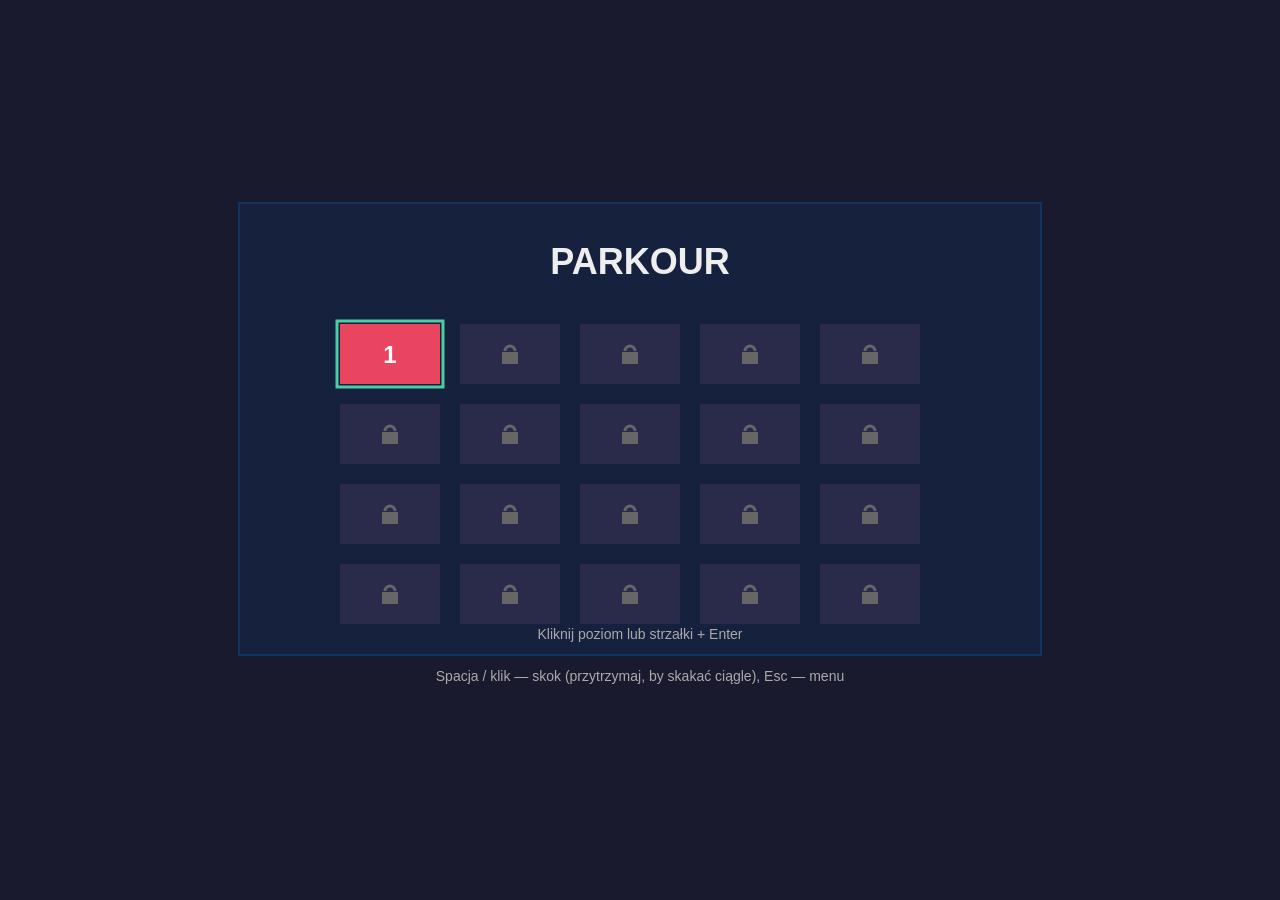
==== parkour/index.html @ 2713ecff "Turn parkour into auto-runner with 20 generated levels and level menu Square player runs constantly;" ====
<!DOCTYPE html>
<html lang="pl">
<head>
  <meta charset="UTF-8">
  <title>Parkour</title>
  <link rel="stylesheet" href="style.css">
</head>
<body>
  <canvas id="game" width="800" height="450"></canvas>
  <p class="hint">Spacja / klik — skok (przytrzymaj, by skakać ciągle), Esc — menu</p>
  <script src="game.js"></script>
</body>
</html>
---- parkour/style.css ----
body {
  margin: 0;
  min-height: 100vh;
  display: flex;
  flex-direction: column;
  align-items: center;
  justify-content: center;
  background: #1a1a2e;
  color: #aaa;
  font-family: sans-serif;
}

canvas {
  background: #16213e;
  border: 2px solid #0f3460;
  cursor: pointer;
}

.hint {
  margin-top: 12px;
  font-size: 14px;
}
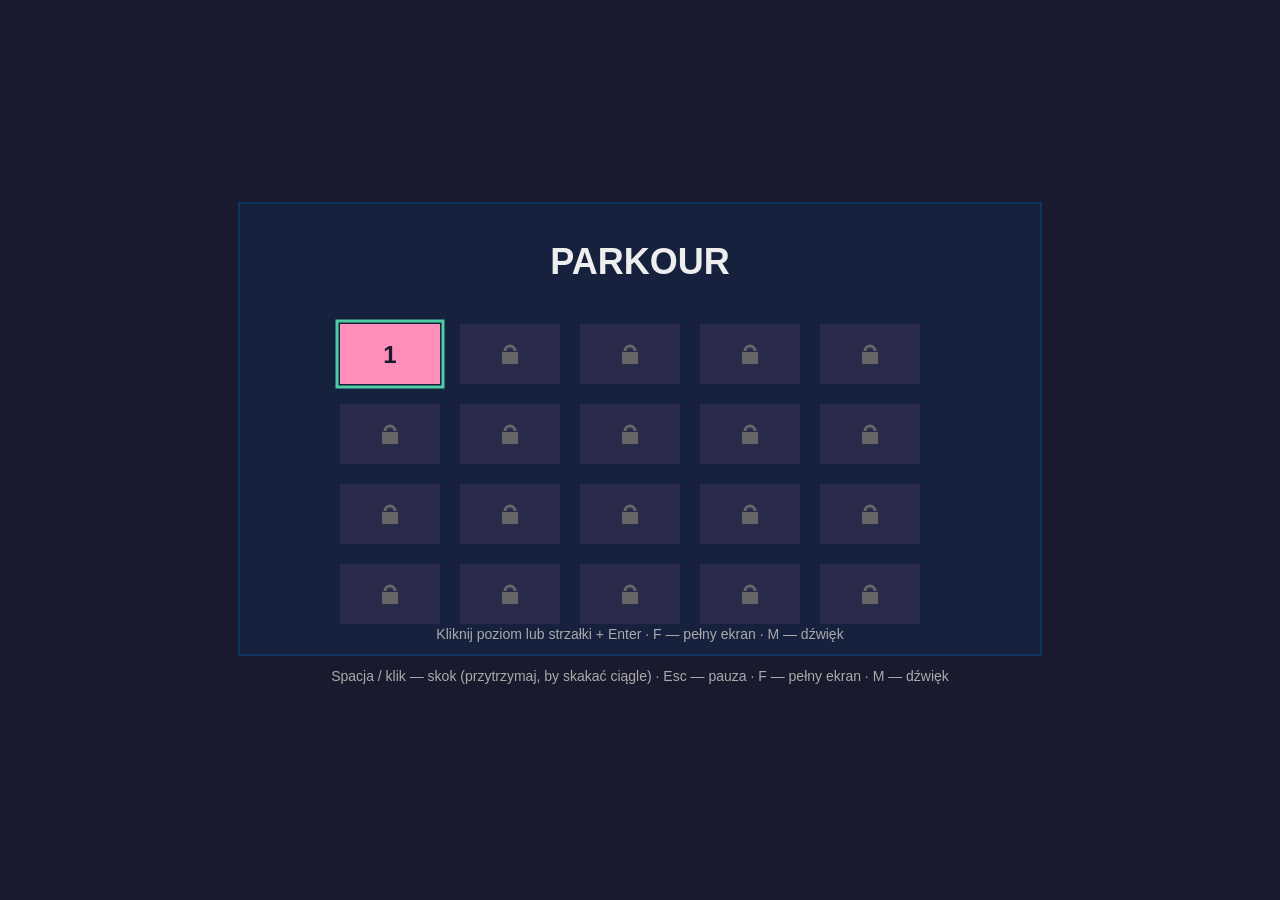
==== commit 5a90ed50: "Add synthesized sounds, pause menu and fullscreen toggle Jump, death and level-complete sounds are g" ====
--- a/parkour/index.html
+++ b/parkour/index.html
@@ -6,8 +6,8 @@
   <link rel="stylesheet" href="style.css">
 </head>
 <body>
-  <canvas id="game" width="800" height="450"></canvas>
-  <p class="hint">Spacja / klik — skok (przytrzymaj, by skakać ciągle), Esc — menu</p>
+  <div id="wrap"><canvas id="game" width="800" height="450"></canvas></div>
+  <p class="hint">Spacja / klik — skok (przytrzymaj, by skakać ciągle) · Esc — pauza · F — pełny ekran · M — dźwięk</p>
   <script src="game.js"></script>
 </body>
 </html>
--- a/parkour/style.css
+++ b/parkour/style.css
@@ -11,7 +11,7 @@
 }
 
 canvas {
-  background: #16213e;
+  display: block;
   border: 2px solid #0f3460;
   cursor: pointer;
 }
@@ -20,3 +20,16 @@
   margin-top: 12px;
   font-size: 14px;
 }
+
+#wrap:fullscreen {
+  display: flex;
+  align-items: center;
+  justify-content: center;
+  background: #000;
+}
+
+#wrap:fullscreen canvas {
+  width: min(100vw, 177.78vh);
+  height: auto;
+  border: 0;
+}
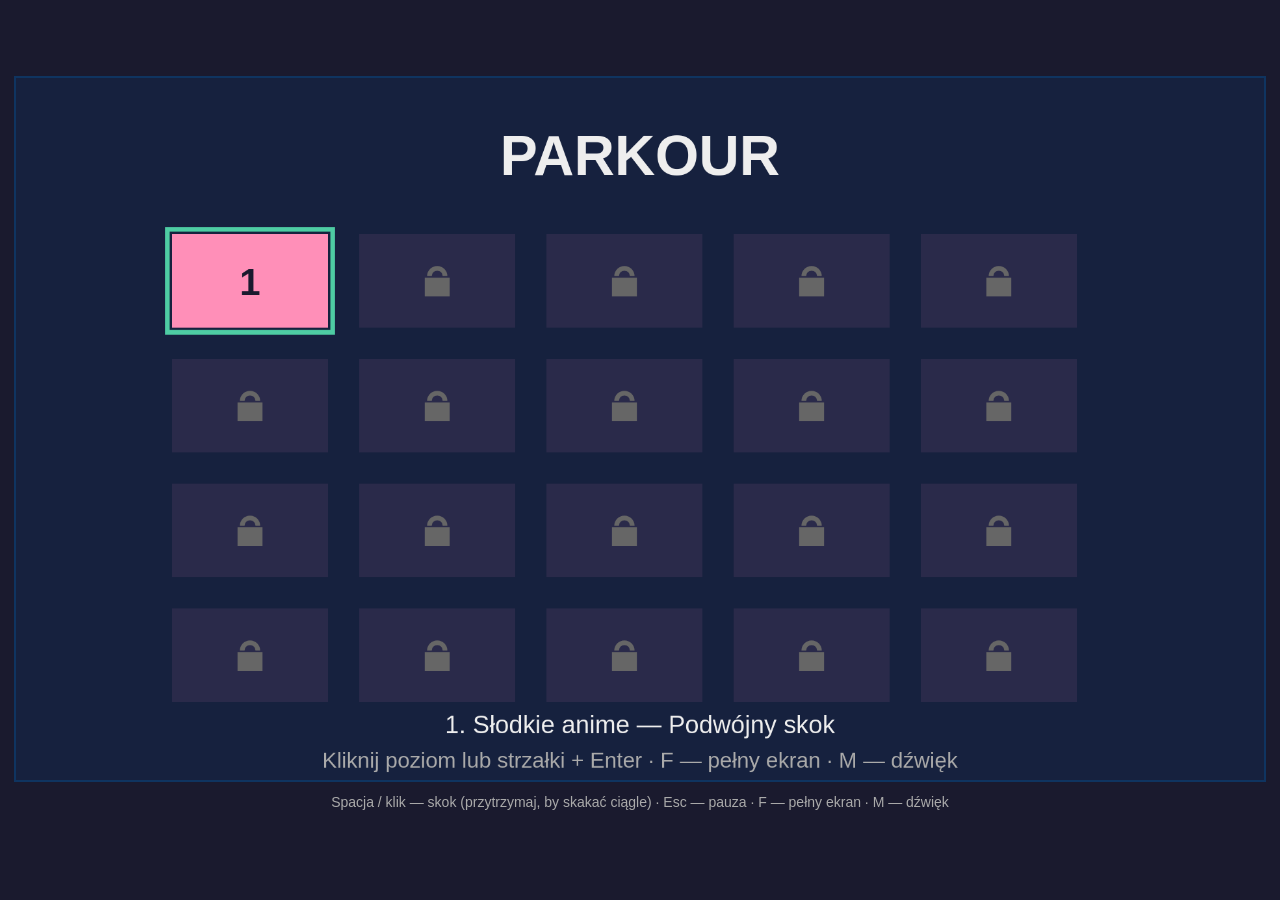
==== commit 0ee1d879: "Render at 1920x1080 while keeping the 800x450 game world The canvas backbuffer is now 1080p and ever" ====
--- a/parkour/index.html
+++ b/parkour/index.html
@@ -6,7 +6,7 @@
   <link rel="stylesheet" href="style.css">
 </head>
 <body>
-  <div id="wrap"><canvas id="game" width="800" height="450"></canvas></div>
+  <div id="wrap"><canvas id="game" width="1920" height="1080"></canvas></div>
   <p class="hint">Spacja / klik — skok (przytrzymaj, by skakać ciągle) · Esc — pauza · F — pełny ekran · M — dźwięk</p>
   <script src="game.js"></script>
 </body>
--- a/parkour/style.css
+++ b/parkour/style.css
@@ -12,6 +12,8 @@
 
 canvas {
   display: block;
+  width: min(100vw - 32px, 1280px);
+  height: auto;
   border: 2px solid #0f3460;
   cursor: pointer;
 }
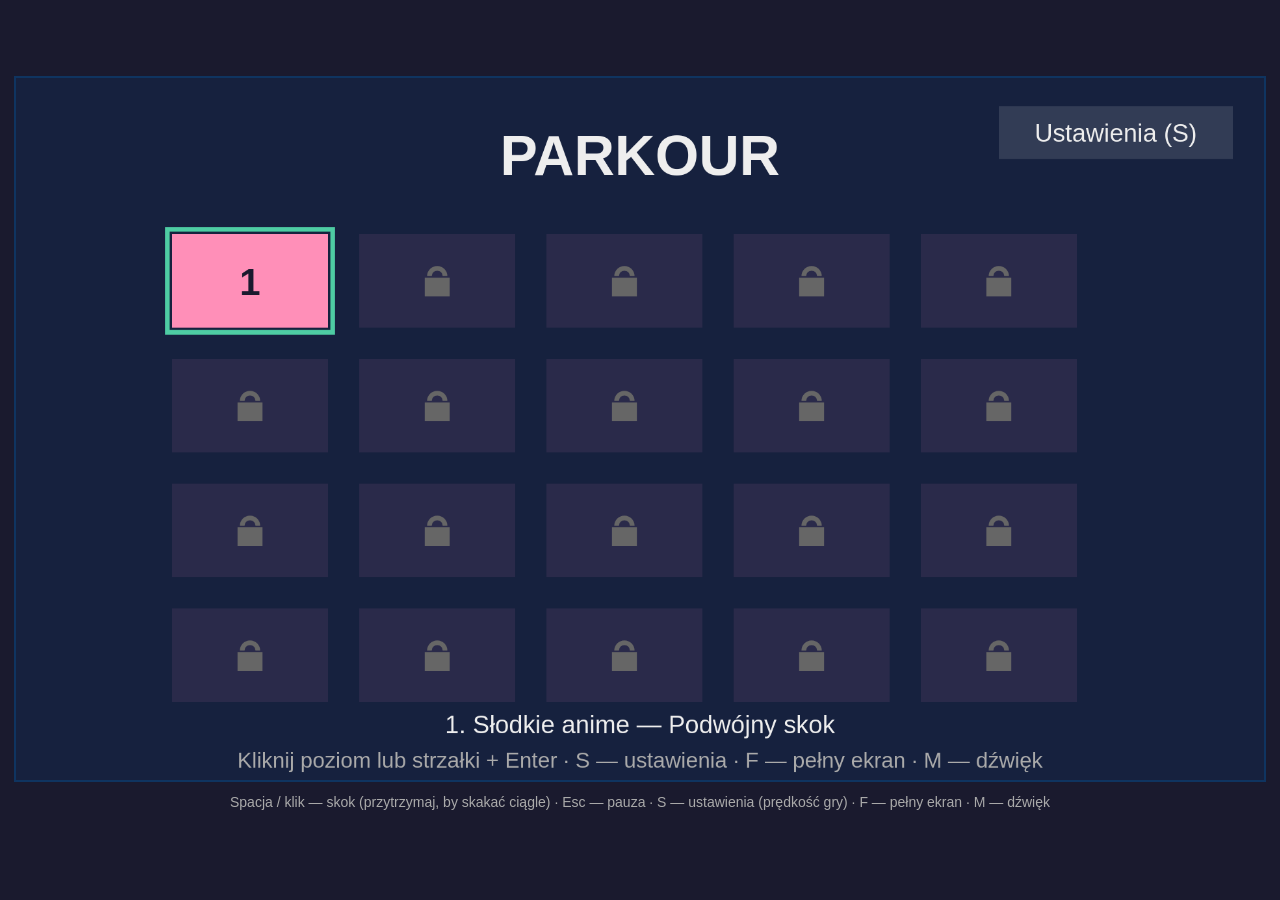
==== commit 81e64a26: "Add settings panel with adjustable game speed Game speed (50-150% of the 165 Hz base) is configurabl" ====
--- a/parkour/index.html
+++ b/parkour/index.html
@@ -7,7 +7,7 @@
 </head>
 <body>
   <div id="wrap"><canvas id="game" width="1920" height="1080"></canvas></div>
-  <p class="hint">Spacja / klik — skok (przytrzymaj, by skakać ciągle) · Esc — pauza · F — pełny ekran · M — dźwięk</p>
+  <p class="hint">Spacja / klik — skok (przytrzymaj, by skakać ciągle) · Esc — pauza · S — ustawienia (prędkość gry) · F — pełny ekran · M — dźwięk</p>
   <script src="game.js"></script>
 </body>
 </html>
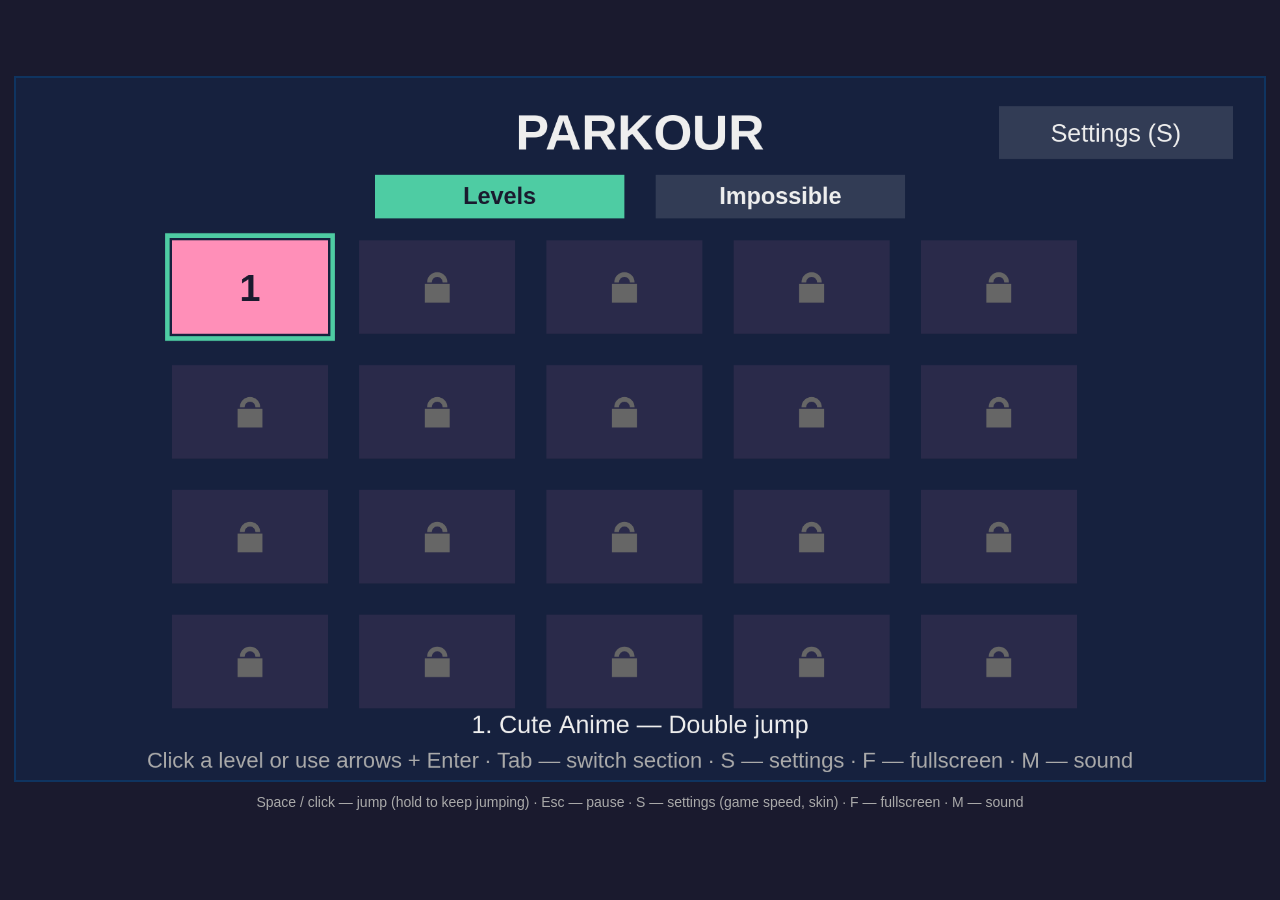
==== commit 53a1ccc9: "Add Impossible section with new mechanics and switch UI to English Ten extra levels unlock after lev" ====
--- a/parkour/index.html
+++ b/parkour/index.html
@@ -1,5 +1,5 @@
 <!DOCTYPE html>
-<html lang="pl">
+<html lang="en">
 <head>
   <meta charset="UTF-8">
   <title>Parkour</title>
@@ -7,7 +7,8 @@
 </head>
 <body>
   <div id="wrap"><canvas id="game" width="1920" height="1080"></canvas></div>
-  <p class="hint">Spacja / klik — skok (przytrzymaj, by skakać ciągle) · Esc — pauza · S — ustawienia (prędkość gry) · F — pełny ekran · M — dźwięk</p>
+  <p class="hint">Space / click — jump (hold to keep jumping) · Esc — pause · S — settings (game speed, skin) · F — fullscreen · M — sound</p>
+  <input type="file" id="skin" accept="image/*" hidden>
   <script src="game.js"></script>
 </body>
 </html>
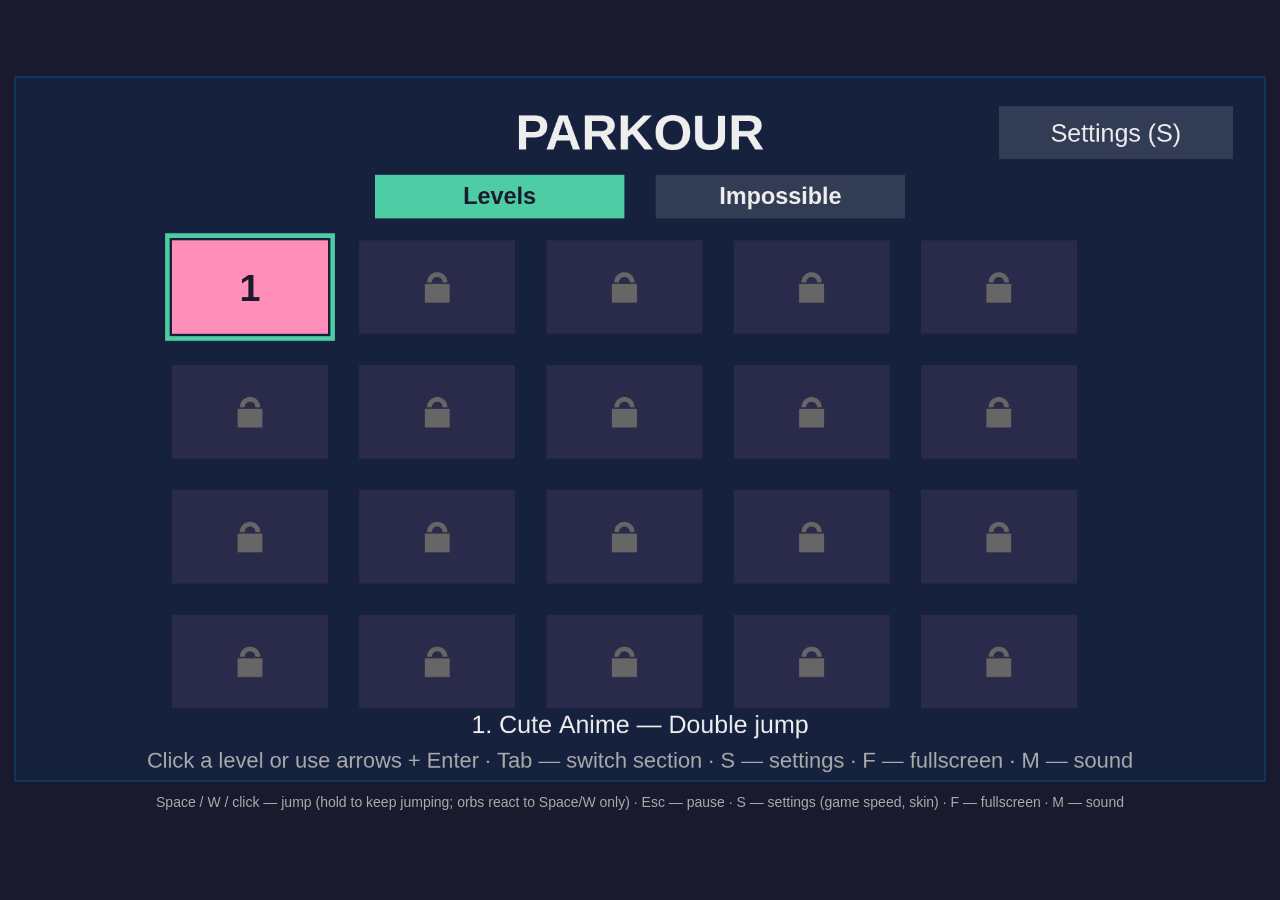
==== commit 57ab4332: "Trigger orbs from the keyboard only Mouse and touch presses still jump from the ground, but a mid-ai" ====
--- a/parkour/index.html
+++ b/parkour/index.html
@@ -7,7 +7,7 @@
 </head>
 <body>
   <div id="wrap"><canvas id="game" width="1920" height="1080"></canvas></div>
-  <p class="hint">Space / click — jump (hold to keep jumping) · Esc — pause · S — settings (game speed, skin) · F — fullscreen · M — sound</p>
+  <p class="hint">Space / W / click — jump (hold to keep jumping; orbs react to Space/W only) · Esc — pause · S — settings (game speed, skin) · F — fullscreen · M — sound</p>
   <input type="file" id="skin" accept="image/*" hidden>
   <script src="game.js"></script>
 </body>
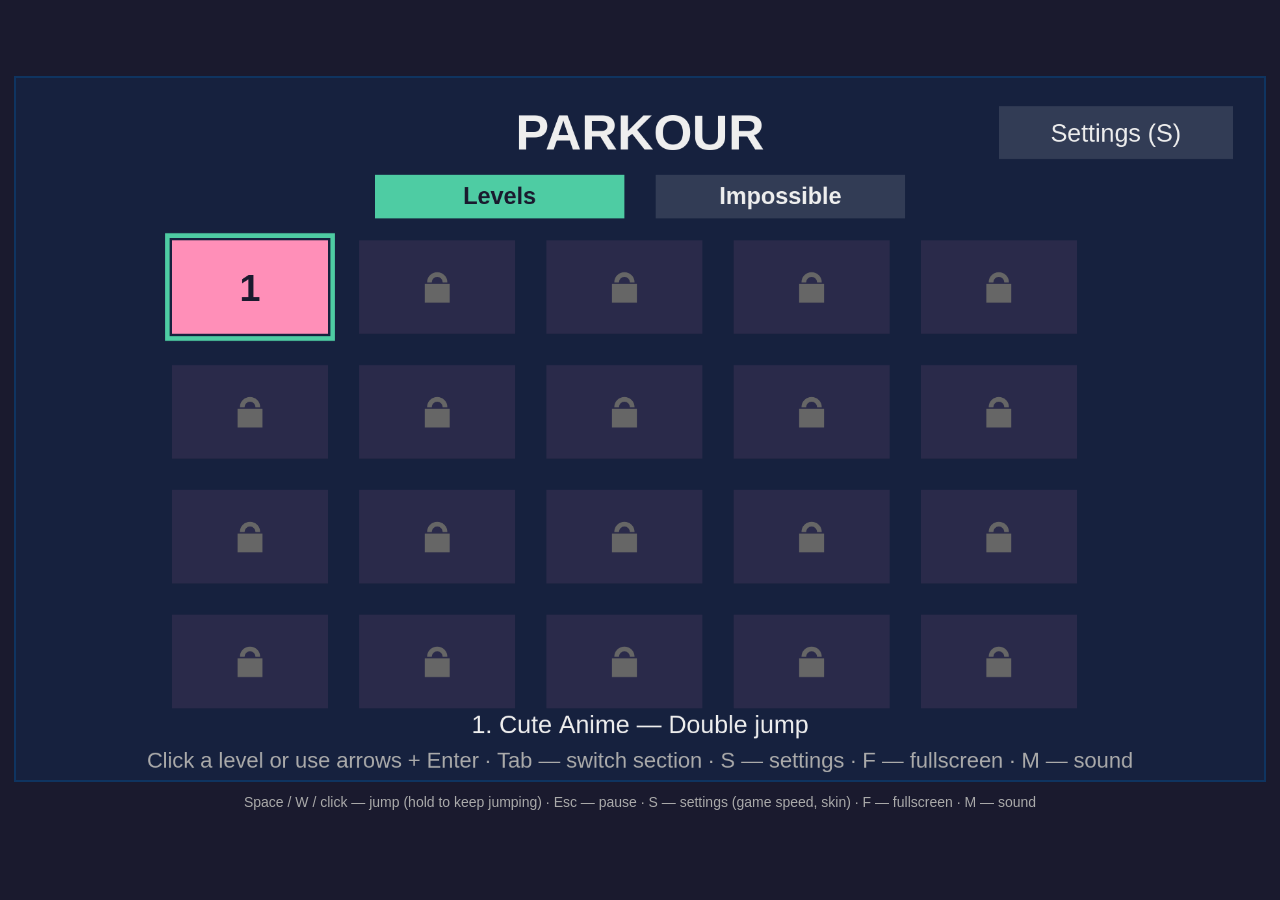
==== commit d37d5cb5: "Let mouse and touch trigger orbs again Co-Authored-By: Claude Fable 5.1 <noreply@anthropic.com> Clau" ====
--- a/parkour/index.html
+++ b/parkour/index.html
@@ -7,7 +7,7 @@
 </head>
 <body>
   <div id="wrap"><canvas id="game" width="1920" height="1080"></canvas></div>
-  <p class="hint">Space / W / click — jump (hold to keep jumping; orbs react to Space/W only) · Esc — pause · S — settings (game speed, skin) · F — fullscreen · M — sound</p>
+  <p class="hint">Space / W / click — jump (hold to keep jumping) · Esc — pause · S — settings (game speed, skin) · F — fullscreen · M — sound</p>
   <input type="file" id="skin" accept="image/*" hidden>
   <script src="game.js"></script>
 </body>
